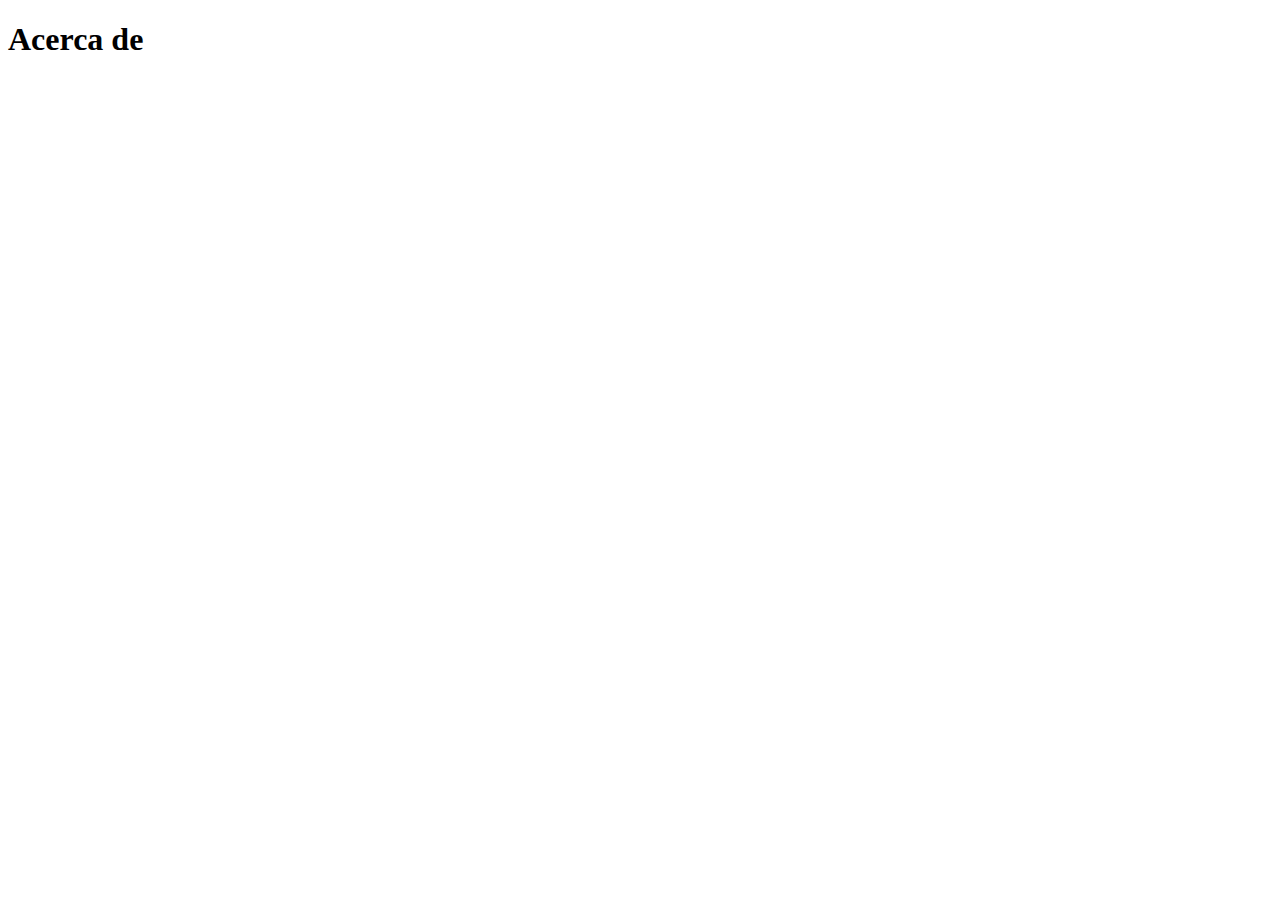
==== HTML/about.html @ 0ebfa9a4 "Update links navbar" ====
<!DOCTYPE html>
<html lang="en">
  <head>
    <meta charset="UTF-8" />
    <meta http-equiv="X-UA-Compatible" content="IE=edge" />
    <meta name="viewport" content="width=device-width, initial-scale=1.0" />
    <title>Document</title>
  </head>
  <body>
    <h1>Acerca de</h1>
  </body>
</html>
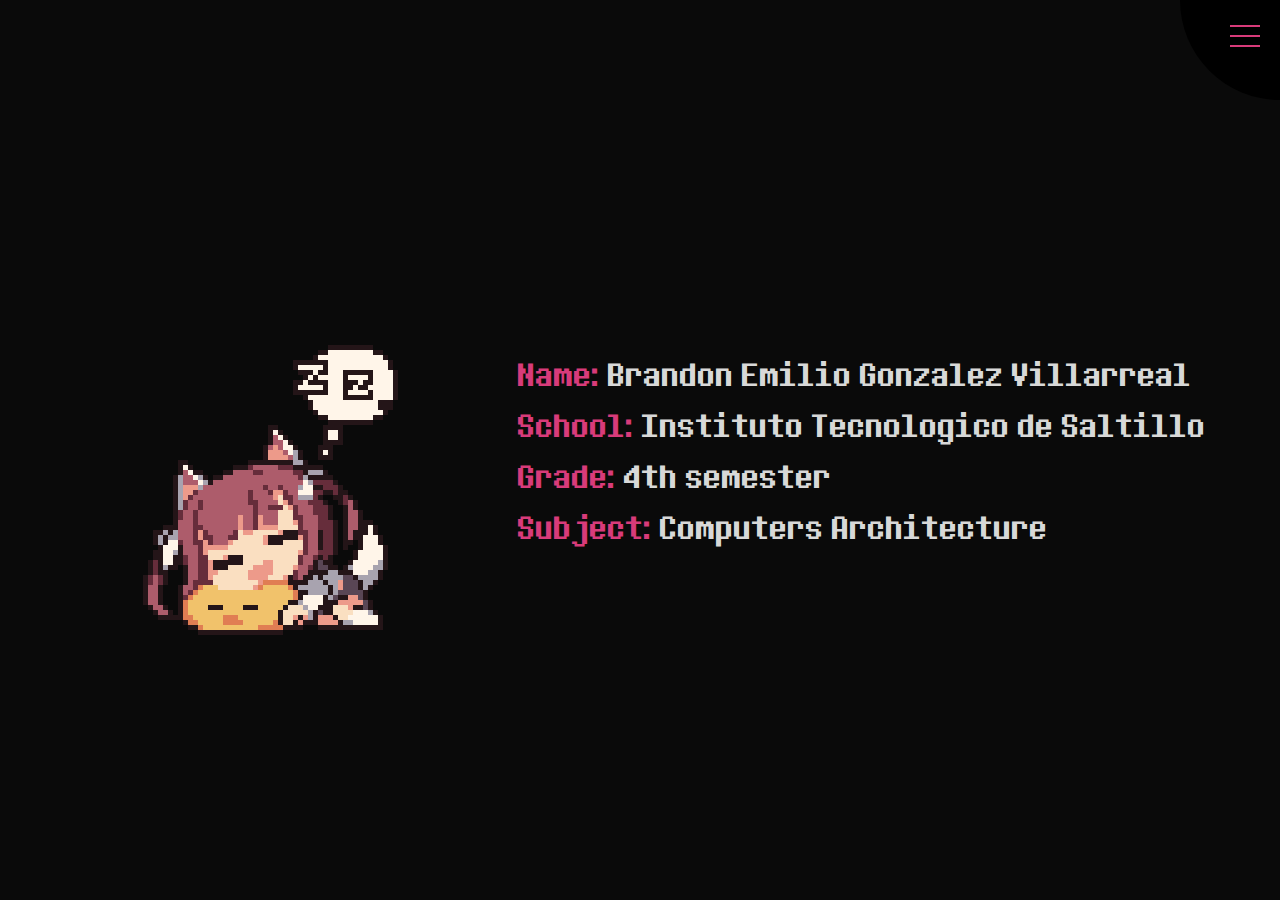
==== commit 818b9fad: "Add about page" ====
--- a/HTML/about.html
+++ b/HTML/about.html
@@ -4,9 +4,35 @@
     <meta charset="UTF-8" />
     <meta http-equiv="X-UA-Compatible" content="IE=edge" />
     <meta name="viewport" content="width=device-width, initial-scale=1.0" />
-    <title>Document</title>
+    <link rel="stylesheet" type="text/css" href="../CSS/style.css" />
+    <title>About</title>
   </head>
-  <body>
-    <h1>Acerca de</h1>
+  <body style="background-color: rgb(10, 10, 10)">
+    <!-- Barra de navegación -->
+    <label>
+      <input type="checkbox" id="myCheckbox" />
+      <span class="menu"> <span class="hamburger"></span> </span>
+      <img src="../Media/img/computer.gif" id="links-img" />
+      <img src="../Media/img/pixelart.gif" id="links-img2" />
+      <ul id="links">
+        <li><a href="../index.html">Inicio</a></li>
+        <li><a href="./unidad1.html">Unidad 1</a></li>
+        <li><a href="./unidad2.html">Unidad 2</a></li>
+        <li><a href="./unidad3.html">Unidad 3</a></li>
+        <li><a href="./unidad4.html">Unidad 4</a></li>
+        <li><a href="./practicas.html">Practicas</a></li>
+        <li><a href="./about.html">Acerca de ...</a></li>
+      </ul>
+    </label>
+    <div class="container">
+      <img src="../Media/img/pixelart2.gif" alt="" />
+      <ul style="list-style: none">
+        <li><span style="color: #d83b7a">Name:</span> Brandon Emilio Gonzalez Villarreal</li>
+        <li><span style="color: #d83b7a">School:</span> Instituto Tecnologico de Saltillo</li>
+        <li><span style="color: #d83b7a">Grade:</span> 4th semester</li>
+        <li><span style="color: #d83b7a">Subject:</span> Computers Architecture</li>
+      </ul>
+    </div>
+    <script src="../JS/script.js"></script>
   </body>
 </html>
--- a/CSS/style.css
+++ b/CSS/style.css
@@ -0,0 +1,544 @@
+/*******************************************************************/
+/******                  LISTA DE ESTILOS                     ******/
+/*******************************************************************/
+
+/*********************************/
+/******     GENERALES      ******/
+/*********************************/
+
+@font-face {
+    font-family: "8bitoperator JVE Regular";
+    src: url("8bitoperator_jve.eot?") format("eot"), url("8bitoperator_jve.woff") format("woff"), url("8bitoperator_jve.ttf") format("truetype"), url("8bitoperator_jve.svg#8bitoperator-JVE") format("svg");
+    font-weight: normal;
+    font-style: normal;
+}
+
+* {
+    margin: 0px;
+    padding: 0px;
+    box-sizing: border-box;
+}
+
+html {
+    font-family: 'Segoe UI', Tahoma, Geneva, Verdana, sans-serif;
+}
+
+/*********************************/
+/******     INDEX.HTML      ******/
+/*********************************/
+canvas {
+    display: block;
+}
+
+h1 {
+    text-align: center;
+}
+
+#particles-js {
+    width: 100%;
+    min-width: 400px;
+    height: 100vh;
+    background-image: linear-gradient(rgba(0, 0, 0, 0.5), rgba(0, 0, 0, 0.5)), url("../Media/img/wallpaper/wallpaper2.gif");
+    background-size: cover;
+    background-position: 50% 50%;
+    position: relative;
+}
+
+.centerCanvas {
+    /*Flexbox*/
+    display: flex;
+    flex-direction: column;
+    justify-content: center;
+    align-items: center;
+    gap: 3vh;
+    /*Positioning*/
+    position: absolute;
+    top: 50%;
+    left: 50%;
+    transform: translate(-50%, -50%);
+    /*Styles*/
+    letter-spacing: 2px;
+}
+
+.centerCanvas2 {
+    /*Flexbox*/
+    display: flex;
+    flex-direction: column;
+    justify-content: center;
+    align-items: center;
+    gap: 10px;
+    /*Positioning*/
+    position: absolute;
+    top: 51%;
+    left: 50%;
+    transform: translate(-50%, -50%);
+    /*Styles*/
+    letter-spacing: 2px;
+}
+
+.centerCanvas h1,
+.centerCanvas2 h1 {
+    font-family: '8bitoperator JVE Regular', 'Segoe UI', Tahoma, Geneva, Verdana, sans-serif;
+    letter-spacing: 10px;
+    font-size: 3rem;
+    color: white;
+}
+#welcome{
+    font-family: '8bitoperator JVE Regular', 'Segoe UI', Tahoma, Geneva, Verdana, sans-serif;
+}
+.centerCanvas2 h1 {
+    border-bottom: 3px solid white;
+}
+
+.centerCanvas2 ul {
+    text-align: center;
+    display: flex;
+    flex-direction: column;
+    gap: 10px;
+    justify-content: center;
+    align-items: center;
+    list-style: none;
+    padding: 0;
+}
+
+.centerCanvas2 a {
+    color: #ffffff;
+    transition: 0.5s ease-in-out;
+    text-decoration: none;
+}
+
+.centerCanvas2 ul li {
+    margin: 0;
+    width: 100%;
+    text-align: center;
+    transition: 0.5s ease-in-out;
+}
+.centerCanvas2 ul li:hover {
+    background-color: rgba(234, 234, 234, 0.1);
+    border-radius: 5px;
+}
+.centerCanvas2 a:hover {
+    color: #8b8b8b;
+    cursor: pointer;
+    
+}
+
+.centerCanvas p {
+    opacity: 0;
+    font-size: 3rem;
+    color: rgb(215, 215, 215);
+    margin-bottom: 15%;
+    margin-top: -10%;
+}
+
+.centerCanvas a {
+    display: flex;
+    flex-direction: column;
+    text-align: center;
+    align-items: center;
+    justify-content: center;
+    margin-top: -15%;
+    color: rgb(243, 158, 221);
+    font-size: 1.5rem;
+    text-decoration: none;
+    transition: 0.5s;
+}
+
+.centerCanvas a img {
+    width: 30%;
+    margin-bottom: 50px;
+}
+
+.centerCanvas a img:hover {
+    opacity: 0.7;
+    transition: 1s;
+}
+
+.centerCanvas a span {
+    margin-top: -10%;
+}
+
+.centerCanvas a:visited {
+    color: rgb(243, 158, 221);
+}
+
+.centerCanvas a:hover {
+    color: rgb(138, 77, 143);
+}
+
+.centerCanvas a:visited:hover {
+    color: rgb(138, 77, 143);
+}
+
+button {
+    border-radius: 10px;
+    background-color: rgba(0, 0, 0, 0);
+    border: 5px solid white;
+    color: white;
+    transition: 0.5s;
+    padding: 10px;
+    font-size: 2.5rem;
+    margin-bottom: 10%;
+}
+
+button:hover {
+    cursor: pointer;
+    background-color: rgba(183, 183, 183, 0.8);
+}
+
+button:disabled {
+    color: rgb(190, 190, 190);
+    border: 5px solid rgb(112, 112, 112);
+    transition: 1s;
+}
+
+button:disabled:hover {
+    background-color: rgba(183, 183, 183, 0.2);
+}
+
+.fade-in-animation {
+    animation: fade-in 1.5s;
+    animation-fill-mode: forwards;
+}
+
+@keyframes fade-in {
+    0% {
+        opacity: 0;
+    }
+
+    100% {
+        opacity: 1;
+    }
+}
+
+
+/*********************************/
+/******     INTRO.HTML      ******/
+/*********************************/
+.header{
+    display: flex;
+    flex-direction: column;
+    align-items: center;
+    justify-content: center;
+}
+.header h1 {
+    text-align: center;
+}
+
+p,
+li {
+    text-align: justify;
+    margin: 10px;
+    color: #d8d8d8;
+}
+
+ul li,
+ol li,
+.list {
+    margin-left: 100px;
+}
+
+.index-list {
+    color: #fff;
+    font-size: 1.10rem;
+    margin-left: 50px;
+    margin-top: 20px;
+}
+
+
+
+.subindex-list {
+    color: #8b8b8b;
+    font-size: 1.05rem;
+    margin-left: 75px;
+}
+
+.subtopic,
+.index {
+    font-size: 1.30rem;
+}
+
+.subtopic {
+    color: #e21c90;
+    margin: 100px 0 20px 0;
+    border-bottom: 3px solid #e21c90;
+}
+/*#e21c90
+#d11d59*/
+.index:not(:first-child) {
+    color: #cf0079;
+    border-bottom: #cf0079 3px solid;
+    border-radius: 2px;
+    margin: 10% 0 0;
+}
+
+.index:first-child {
+    color: #cf0079;
+    border-bottom: #cf0079 3px solid;
+    border-radius: 2px;
+    margin: 0;
+}
+
+.sub-subtopic {
+    font-size: 1.10rem;
+    font-weight: 800;
+    margin: 30px 0 0 0;
+}
+
+
+#fp-nav ul li a span,
+.fp-slidesNav ul li a span {
+    background-color: white;
+}
+
+#fp-nav ul li a.active span {
+    height: 24px;
+    width: 24px;
+    margin: -12px 0 0 -12px;
+    border-radius: 100%;
+    background-color: rgba(255, 255, 255, 0.8);
+}
+
+.section {
+    background-position: center center;
+    background-repeat: no-repeat;
+    background-size: cover;
+    display: flex;
+    justify-content: flex-start;
+    align-items: center;
+}
+
+.section h1 {
+    text-align: center;
+    margin: 10px;
+    color: #d11d59;
+    font-size: 3.5rem;
+    letter-spacing: 2px;
+}
+
+.content {
+    padding: 50px;
+   /* background-color: rgba(183, 183, 183, 0.2);*/
+   background-color: rgba(17, 16, 21, 0.8);
+    border-radius: 10px;
+    margin: 0 auto 5% auto;
+}
+
+.content2{
+    background-color: rgba(17, 16, 21, 0.9);
+}
+
+#section2ID .content {
+    width: 80vw;
+}
+
+#section1ID .content {
+    width: 60vw;
+}
+
+#section1ID {
+    background-image: linear-gradient(rgba(0, 0, 0, 0.7), rgba(0, 0, 0, 1)), url("../Media/img/wallpaper/code.gif");
+    justify-content: center;
+}
+
+#section2ID {
+    background-image: linear-gradient(rgba(0, 0, 0, 0.5), rgba(0, 0, 0, 0.5)), url("../Media/img/wallpaper/city.gif");
+    justify-content: center;
+}
+
+#section3ID {
+    background-image: linear-gradient(rgba(0, 0, 0, 0.5), rgba(0, 0, 0, 0.5)), url("../Media/img/wallpaper/wallpaper10.gif");
+    justify-content: center;
+}
+#section3ID h1{
+    color: white;
+}
+
+#section1ID p {
+    text-align: left;
+}
+
+.description img {
+    display: block;
+    margin: 0 auto;
+    padding: 10px;
+    width: 300px;
+    background-color: rgba(84, 84, 84, 0.3);
+    border-radius: 10px;
+}
+
+.description h1 {
+    color: #d11d59;
+}
+
+.description p,
+li {
+    font-weight: 500;
+}
+
+.description ul {
+    margin: 20px 0;
+}
+
+strong {
+    font-weight: 1000;
+}
+
+
+/* Estilos básicos de la barra de navegación */
+label .menu {
+    position: absolute;
+    right: -100px;
+    top: -100px;
+    z-index: 100;
+    width: 200px;
+    height: 200px;
+    background: #000;
+    border-radius: 50% 50% 50% 50%;
+    -webkit-transition: .5s ease-in-out;
+    transition: .5s ease-in-out;
+    box-shadow: 0 0 0 0 #000, 0 0 0 0 #000;
+    cursor: pointer;
+
+}
+
+label .hamburger {
+    position: absolute;
+    top: 135px;
+    left: 50px;
+    width: 30px;
+    height: 2px;
+    background: #d83b7a;
+    display: block;
+    -webkit-transform-origin: center;
+    transform-origin: center;
+    -webkit-transition: .5s ease-in-out;
+    transition: .5s ease-in-out;
+}
+
+label .hamburger:after,
+label .hamburger:before {
+    -webkit-transition: .5s ease-in-out;
+    transition: .5s ease-in-out;
+    content: "";
+    position: absolute;
+    display: block;
+    width: 100%;
+    height: 100%;
+    background: #d83b7a;
+}
+
+label .hamburger:before {
+    top: -10px;
+}
+
+label .hamburger:after {
+    bottom: -10px;
+}
+
+label input {
+    display: none;
+}
+
+label input:checked+.menu {
+    box-shadow: 0 0 0 100vw #000, 0 0 0 100vh #000;
+    border-radius: 0;
+}
+
+label input:checked+.menu .hamburger {
+    -webkit-transform: rotate(45deg);
+    transform: rotate(45deg);
+
+}
+
+label input:checked+.menu .hamburger:after {
+    -webkit-transform: rotate(90deg);
+    transform: rotate(90deg);
+    bottom: 0;
+
+}
+
+label input:checked+.menu .hamburger:before {
+    -webkit-transform: rotate(90deg);
+    transform: rotate(90deg);
+    top: 0;
+
+}
+
+.show {
+    display: block;
+    /*opacity: 1;*/
+}
+
+label ul {
+    list-style: none;
+    z-index: 999;
+    position: absolute;
+    top: 50%;
+    left: 50%;
+    -webkit-transform: translate(-50%, -50%);
+    transform: translate(-50%, -50%);
+    display: none;
+    opacity: 0;
+    -webkit-transition: .25s 0s ease-in-out;
+    transition: .25s 0s ease-in-out;
+    width: 40vw;
+}
+
+img#links-img2 {
+    top: 55%;
+}
+
+label img {
+    z-index: 200;
+    position: absolute;
+    top: 50%;
+    left: 20%;
+    transform: translate(-50%, -50%);
+    opacity: 0;
+    display: none;
+    transition: 0.25s 0s ease-in-out;
+    width: 300px;
+}
+
+label a {
+    font-family: '8bitoperator JVE Regular', 'Segoe UI', Tahoma, Geneva, Verdana, sans-serif;
+    letter-spacing: 8px;
+    margin: 1em;
+    display: block;
+    color: #d83b7a;
+    text-decoration: none;
+    text-align: center;
+    font-size: 2.5rem;
+    border-radius: 10px;
+    transition: 0.5s ease-in-out;
+}
+
+label a:hover {
+    background-color: #8b8b8b;
+    color: #fff;
+}
+
+footer{
+    font-size: 1.15rem;
+    position: absolute;
+    top: 95%;
+    z-index: 100;
+    width: 100vw;
+    height: 200px;
+    background: #000;
+    -webkit-transition: .5s ease-in-out;
+    transition: .5s ease-in-out;
+    box-shadow: 0 0 0 0 #000, 0 0 0 0 #000;
+    cursor: pointer;
+}
+
+.container{
+    font-family: '8bitoperator JVE Regular', 'Segoe UI', Tahoma, Geneva, Verdana, sans-serif;
+    font-size: 2.5rem;
+    width: 100vw;
+    height: 100vh;
+    display: flex;
+    align-items: center;
+    justify-content: center;
+}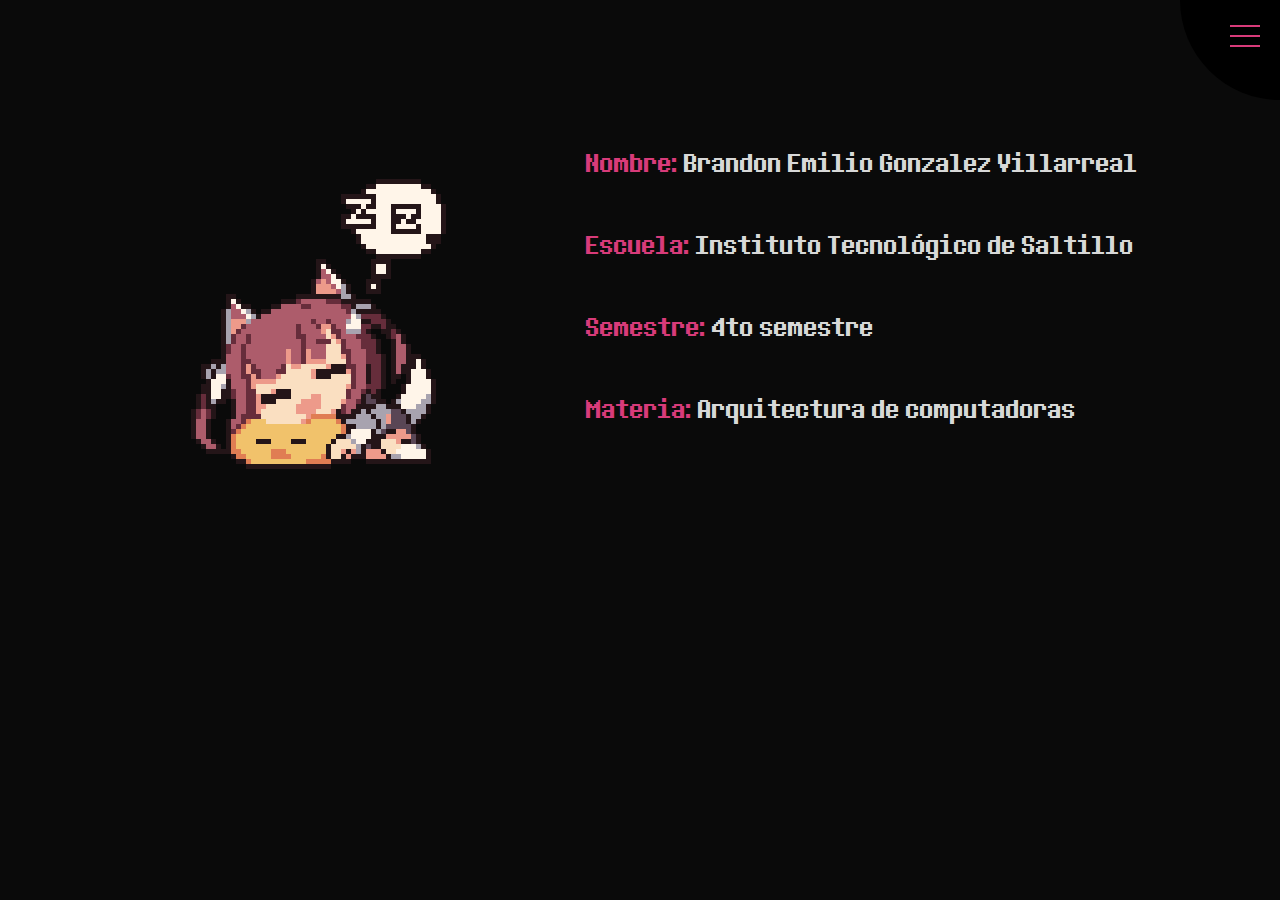
==== commit b538f285: "Change footer for index and practicas page" ====
--- a/HTML/about.html
+++ b/HTML/about.html
@@ -25,12 +25,13 @@
       </ul>
     </label>
     <div class="container">
-      <img src="../Media/img/pixelart2.gif" alt="" />
-      <ul style="list-style: none">
-        <li><span style="color: #d83b7a">Name:</span> Brandon Emilio Gonzalez Villarreal</li>
-        <li><span style="color: #d83b7a">School:</span> Instituto Tecnologico de Saltillo</li>
-        <li><span style="color: #d83b7a">Grade:</span> 4th semester</li>
-        <li><span style="color: #d83b7a">Subject:</span> Computers Architecture</li>
+      <img src="../Media/img/pixelart2.gif" alt="" style="display: block" />
+
+      <ul style="">
+        <li><span style="color: #d83b7a">Nombre:</span> Brandon Emilio Gonzalez Villarreal</li>
+        <li><span style="color: #d83b7a">Escuela:</span> Instituto Tecnológico de Saltillo</li>
+        <li><span style="color: #d83b7a">Semestre:</span> 4to semestre</li>
+        <li><span style="color: #d83b7a">Materia:</span> Arquitectura de computadoras</li>
       </ul>
     </div>
     <script src="../JS/script.js"></script>
--- a/CSS/style.css
+++ b/CSS/style.css
@@ -522,23 +522,48 @@
 footer{
     font-size: 1.15rem;
     position: absolute;
-    top: 95%;
-    z-index: 100;
+    top:0;
+    z-index: 50;
     width: 100vw;
-    height: 200px;
+    height: 80px;
     background: #000;
     -webkit-transition: .5s ease-in-out;
     transition: .5s ease-in-out;
     box-shadow: 0 0 0 0 #000, 0 0 0 0 #000;
     cursor: pointer;
 }
-
+footer a{
+    color: white;
+    padding: 10px;
+}
+footer a:hover{
+    color: #cf0079;
+}
+
+footer.down{
+    top:80%;
+    height: 200px;
+}
 .container{
     font-family: '8bitoperator JVE Regular', 'Segoe UI', Tahoma, Geneva, Verdana, sans-serif;
-    font-size: 2.5rem;
+    font-size: 2rem;
     width: 100vw;
-    height: 100vh;
-    display: flex;
-    align-items: center;
-    justify-content: center;
-}+    margin: 100px auto;
+    display: flex;
+    align-items: center;
+    justify-content: center;
+}
+
+.container ul{
+    list-style: none; 
+    display: block;
+}
+.container ul li{
+    padding: 20px;
+}
+
+@media (max-width: 800px) {
+    .container{
+        flex-direction: column;
+    }
+  }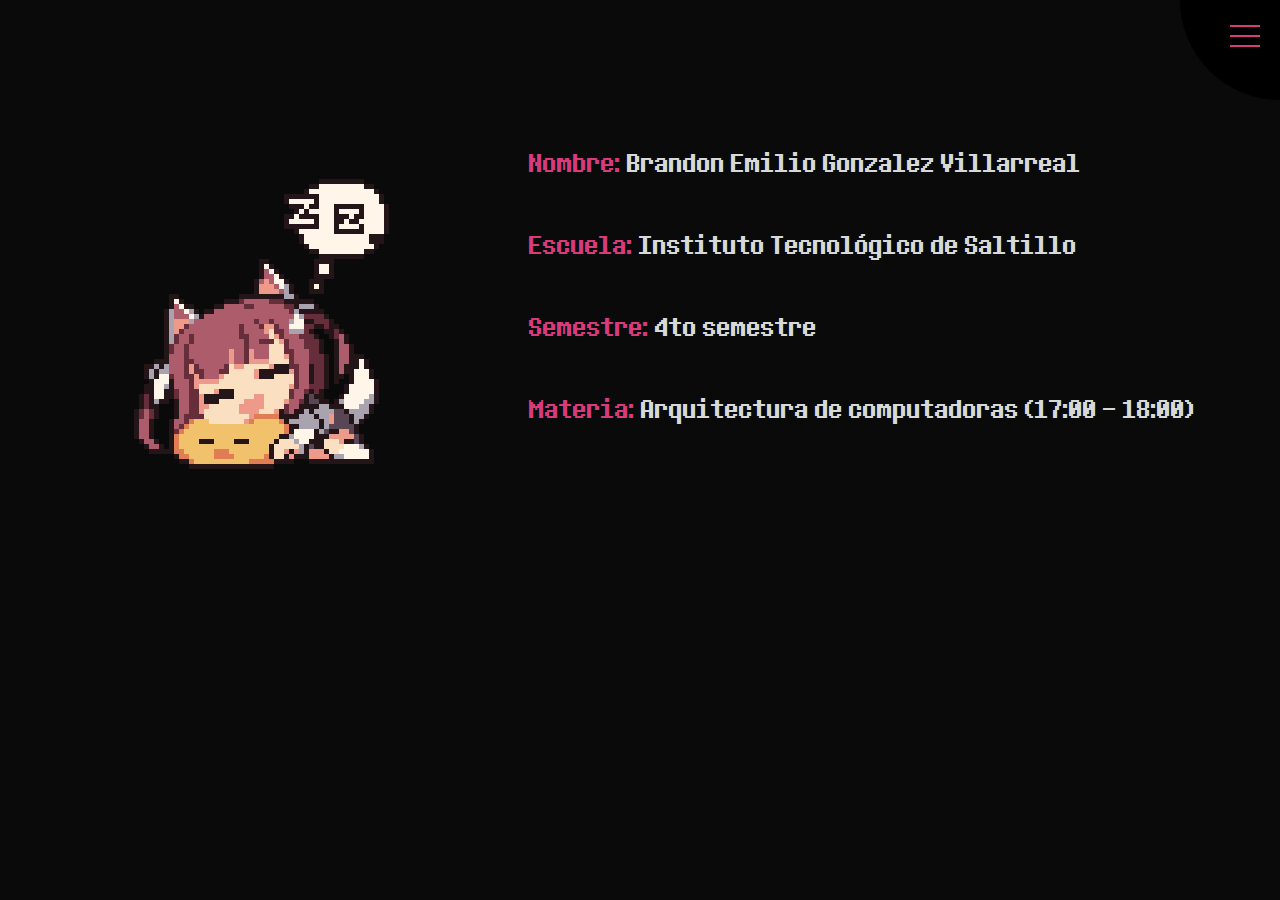
==== commit 1ebcb959: "Change about page" ====
--- a/HTML/about.html
+++ b/HTML/about.html
@@ -31,7 +31,7 @@
         <li><span style="color: #d83b7a">Nombre:</span> Brandon Emilio Gonzalez Villarreal</li>
         <li><span style="color: #d83b7a">Escuela:</span> Instituto Tecnológico de Saltillo</li>
         <li><span style="color: #d83b7a">Semestre:</span> 4to semestre</li>
-        <li><span style="color: #d83b7a">Materia:</span> Arquitectura de computadoras</li>
+        <li><span style="color: #d83b7a">Materia:</span> Arquitectura de computadoras (17:00 - 18:00)</li>
       </ul>
     </div>
     <script src="../JS/script.js"></script>
